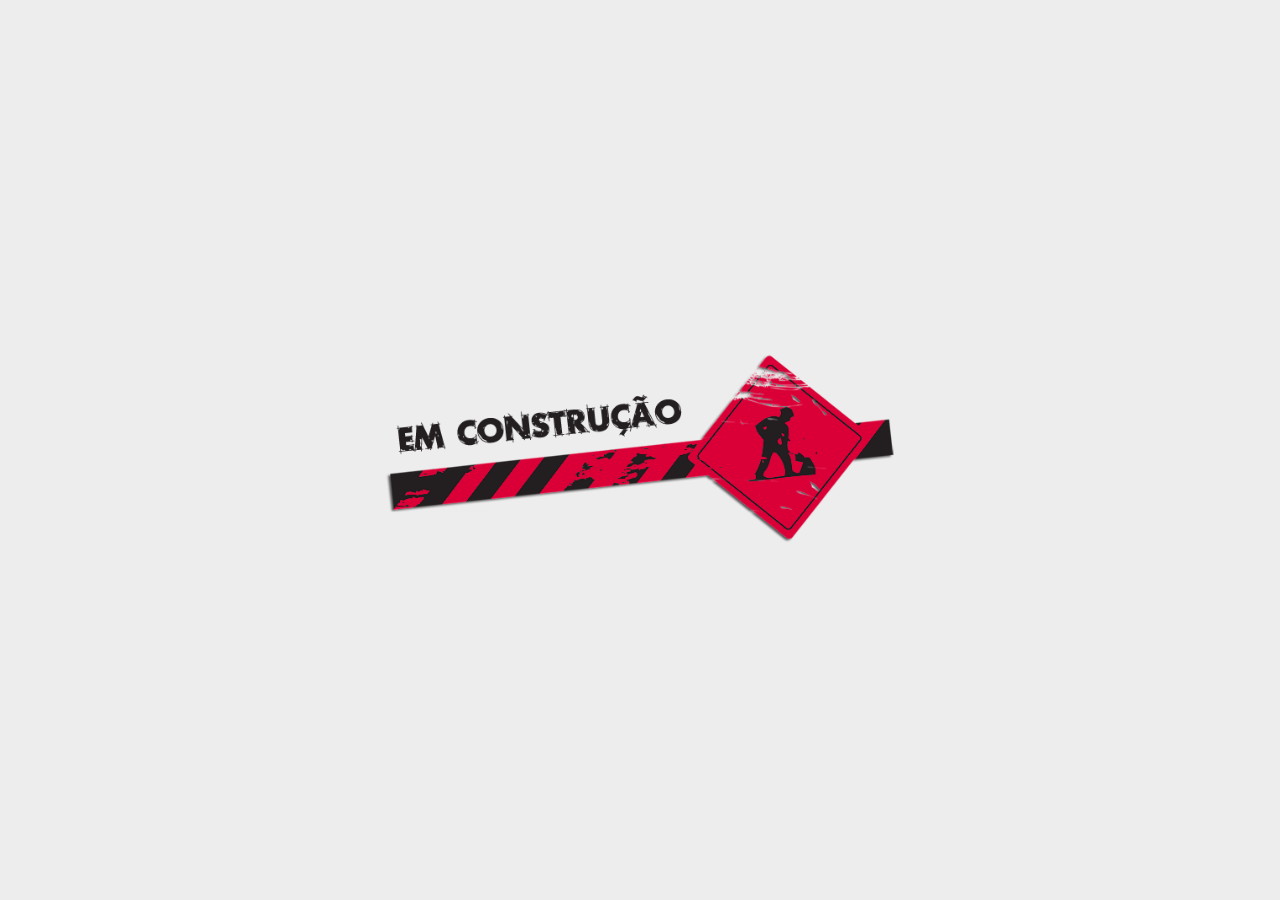
==== index.html @ 7ff2b944 "pagina em construcao" ====
<!DOCTYPE html>
<html lang="en">

<head>
    <meta charset="UTF-8">
    <meta http-equiv="X-UA-Compatible" content="IE=edge">
    <meta name="viewport" content="width=device-width, initial-scale=1.0">
    <link rel="stylesheet" href="css/style.css">
    <link rel="apple-touch-icon" sizes="57x57" href="/img/favicon/apple-icon-57x57.png">
    <link rel="apple-touch-icon" sizes="60x60" href="/img/favicon/apple-icon-60x60.png">
    <link rel="apple-touch-icon" sizes="72x72" href="/img/favicon/apple-icon-72x72.png">
    <link rel="apple-touch-icon" sizes="76x76" href="/img/favicon/apple-icon-76x76.png">
    <link rel="apple-touch-icon" sizes="114x114" href="/img/favicon/apple-icon-114x114.png">
    <link rel="apple-touch-icon" sizes="120x120" href="/img/favicon/apple-icon-120x120.png">
    <link rel="apple-touch-icon" sizes="144x144" href="/img/favicon/apple-icon-144x144.png">
    <link rel="apple-touch-icon" sizes="152x152" href="/img/favicon/apple-icon-152x152.png">
    <link rel="apple-touch-icon" sizes="180x180" href="/img/favicon/apple-icon-180x180.png">
    <link rel="icon" type="image/png" sizes="192x192" href="/img/favicon/android-icon-192x192.png">
    <link rel="icon" type="image/png" sizes="32x32" href="/img/favicon/favicon-32x32.png">
    <link rel="icon" type="image/png" sizes="96x96" href="/img/favicon/favicon-96x96.png">
    <link rel="icon" type="image/png" sizes="16x16" href="/img/favicon/favicon-16x16.png">
    <link rel="manifest" href="/img/favicon/manifest.json">
    <meta name="msapplication-TileColor" content="#ffffff">
    <meta name="msapplication-TileImage" content="/img/favicon/ms-icon-144x144.png">
    <meta name="theme-color" content="#ffffff">
    <title>Duo Games</title>
</head>

<body>
    <header id="showcase">
        <img src="/img/construcao.png" alt="" class="em-construcao">
    </header>
</body>

</html>
---- css/style.css ----
* {
    box-sizing: border-box;
    padding: 0;
    margin: 0;
}

a {
    text-decoration: none;
    color: inherit;
}

#showcase {
    display: flex;
    flex-direction: column;
    height: 100vh;
    width: 100%;
    background-color: #EDEDED;
    justify-content: center;
    align-items: center;
}

.em-construcao {
    width: 40%;
    height: auto;
}
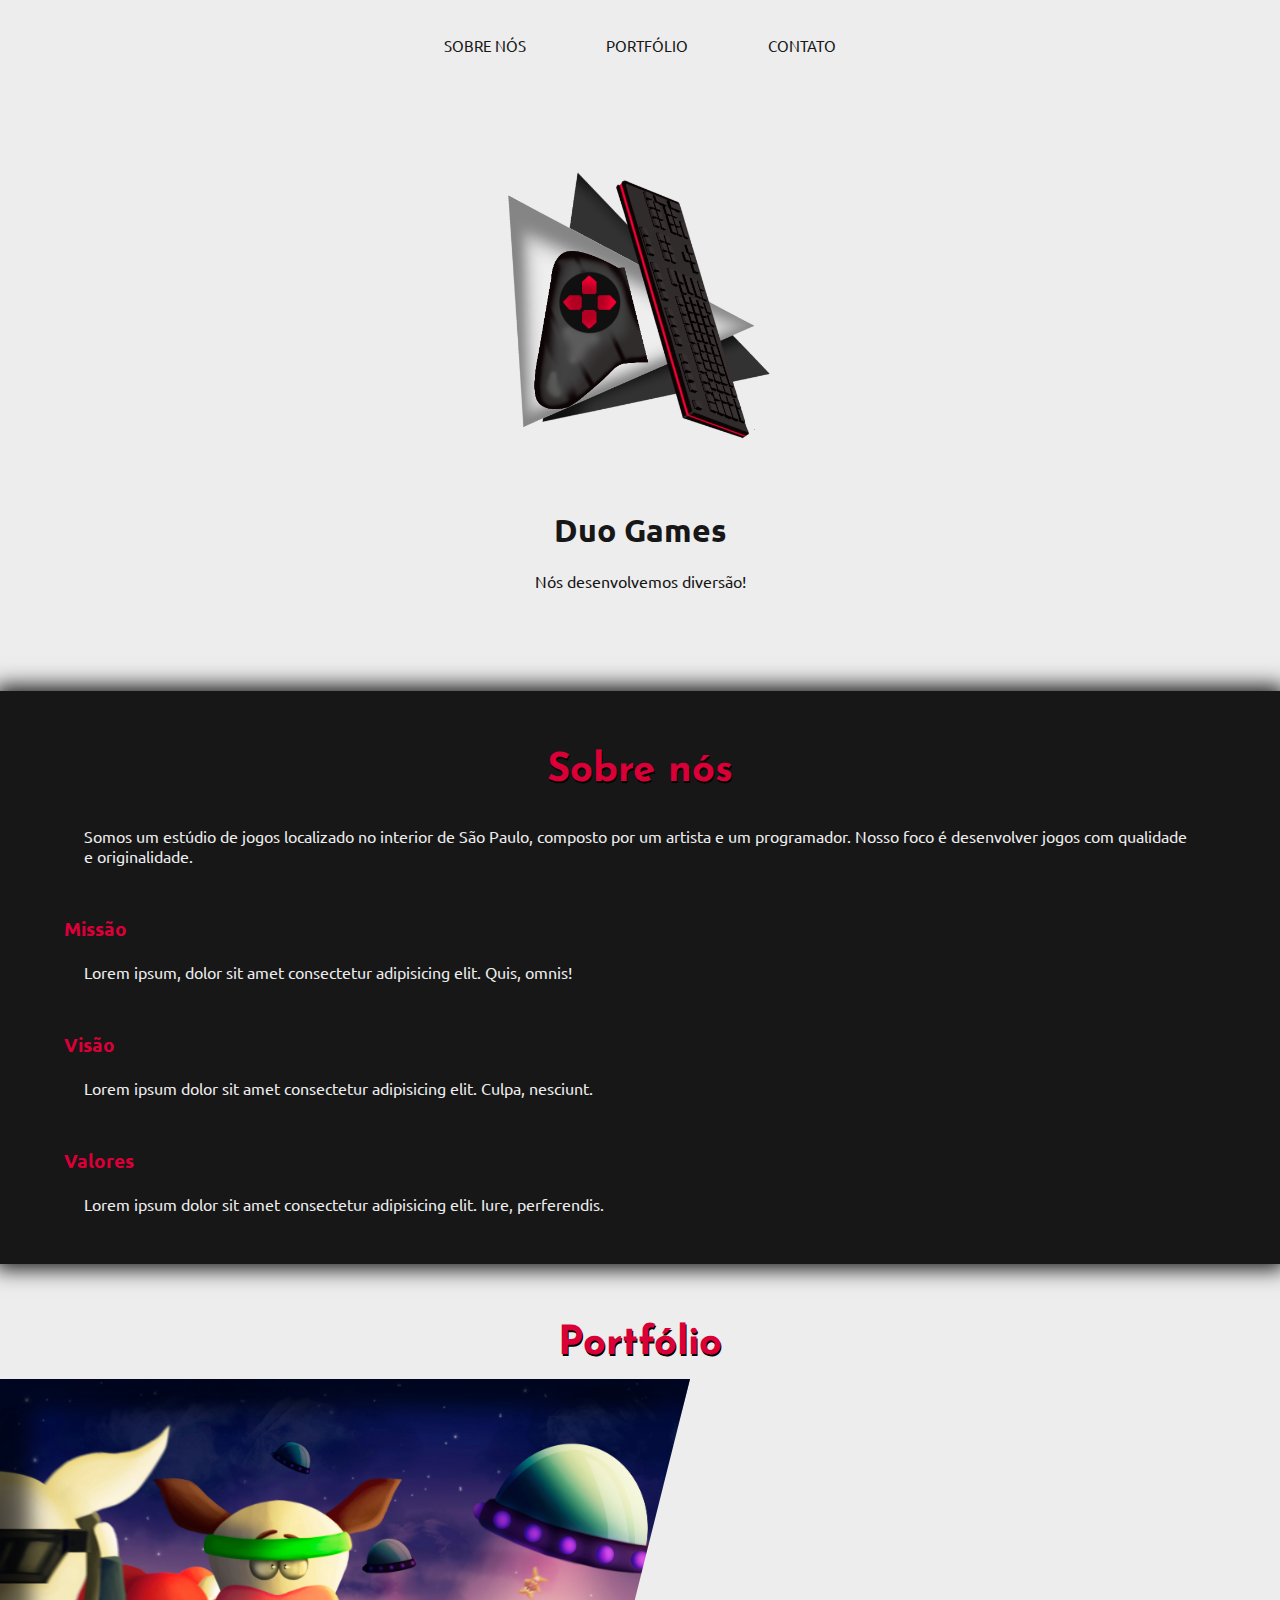
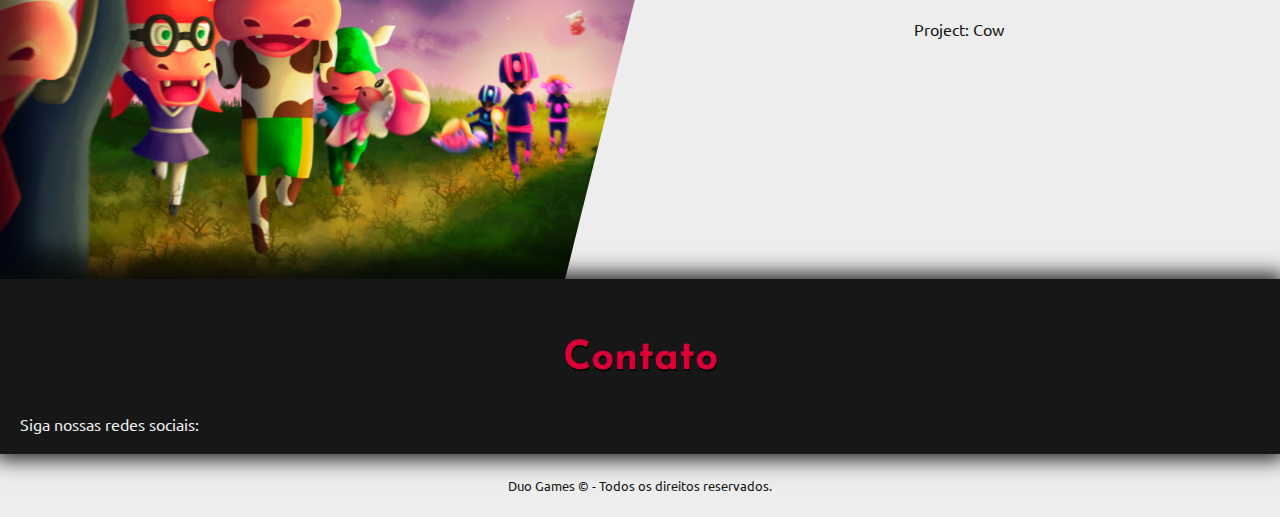
==== commit 354dc7df: "segunda att" ====
--- a/index.html
+++ b/index.html
@@ -6,6 +6,8 @@
     <meta http-equiv="X-UA-Compatible" content="IE=edge">
     <meta name="viewport" content="width=device-width, initial-scale=1.0">
     <link rel="stylesheet" href="css/style.css">
+    <link rel="stylesheet" href="css/navbar.css">
+    <link rel="stylesheet" media="screen and (max-width: 1000px)" href="css/style-mobile.css">
     <link rel="apple-touch-icon" sizes="57x57" href="/img/favicon/apple-icon-57x57.png">
     <link rel="apple-touch-icon" sizes="60x60" href="/img/favicon/apple-icon-60x60.png">
     <link rel="apple-touch-icon" sizes="72x72" href="/img/favicon/apple-icon-72x72.png">
@@ -27,9 +29,64 @@
 </head>
 
 <body>
+    <nav id="navbar">
+        <div id="navbar-container">
+            <ul>
+                <li><a href="#about-us" class="navbar-btn">Sobre nós</a></li>
+                <li><a href="#portfolio" class="navbar-btn">Portfólio</a></li>
+                <li><a href="#social" class="navbar-btn">Contato</a></li>
+            </ul>
+        </div>
+    </nav>
+
     <header id="showcase">
-        <img src="/img/construcao.png" alt="" class="em-construcao">
+        <div id="showcase-container">
+            <img src="/img/duo-games-icon.png" alt="" id="logo">
+            <h1>Duo Games</h1>
+            <p>Nós desenvolvemos diversão!</p>
+        </div>
     </header>
+
+    <section id="about-us">
+        <div id="about-us-container">
+            <h2 class="headline">Sobre nós</h2>
+            <p>
+                Somos um estúdio de jogos localizado no interior de São Paulo, composto por um artista e um programador. Nosso foco é desenvolver jogos com qualidade e originalidade.
+            </p>
+            <h3>Missão</h3>
+            <p>Lorem ipsum, dolor sit amet consectetur adipisicing elit. Quis, omnis!</p>
+            <h3>Visão</h3>
+            <p>Lorem ipsum dolor sit amet consectetur adipisicing elit. Culpa, nesciunt.</p>
+            <h3>Valores</h3>
+            <p>Lorem ipsum dolor sit amet consectetur adipisicing elit. Iure, perferendis.</p>
+        </div>
+    </section>
+
+    <section id="portfolio">
+        <div id="portfolio-container">
+            <h2 class="headline">Portfólio</h2>
+            <div id="project-cow">
+                <div id="project-cow-img-shadow"></div>
+                <img src="/img/project-cow.jpg" alt="">
+                <p>Project: Cow</p>
+            </div>
+        </div>
+    </section>
+
+    <section id="social">
+        <div class="social-container">
+            <h2 class="headline">Contato</h2>
+            <p>Siga nossas redes sociais:</p>
+        </div>
+    </section>
+
+    <footer id="footer">
+        <div id="footer-container">
+            <small>Duo Games © - Todos os direitos reservados.</small>
+        </div>
+    </footer>
+
+    <script src="js/scroll.js"></script>
 </body>
 
 </html>--- a/css/style.css
+++ b/css/style.css
@@ -1,3 +1,4 @@
+@import url('https://fonts.googleapis.com/css2?family=Josefin+Sans:wght@700&family=Ubuntu:wght@500&display=swap');
 * {
     box-sizing: border-box;
     padding: 0;
@@ -9,17 +10,115 @@
     color: inherit;
 }
 
+body {
+    background-color: #EDEDED;
+    font-family: 'Ubuntu', sans-serif;
+    color: #171717;
+}
+
+.headline {
+    font-family: 'Josefin Sans', sans-serif;
+    font-size: 30pt;
+    padding: 60px 15px 15px 15px;
+    text-align: center;
+    color: #DA0037;
+    text-shadow: 1px 2px rgba(0, 0, 0, 1);
+}
+
+p {
+    font-size: 12pt;
+    padding: 20px;
+}
+
 #showcase {
+    padding-top: 60px;
+    padding-bottom: 80px;
+}
+
+#showcase-container {
     display: flex;
     flex-direction: column;
-    height: 100vh;
-    width: 100%;
-    background-color: #EDEDED;
     justify-content: center;
     align-items: center;
 }
 
-.em-construcao {
-    width: 40%;
+#logo {
+    padding: 15px;
+    height: 40vh;
+    width: auto;
+}
+
+#about-us {
+    background-color: #171717;
+    color: #EDEDED;
+    box-shadow: 0px 0px 20px 5px #171717;
+    width: 100%;
+}
+
+#about-us-container {
+    display: flex;
+    flex-direction: column;
+    width: 90%;
+    margin: 0 auto;
+    padding-bottom: 30px;
+}
+
+#about-us-container h3 {
+    padding-top: 30px;
+    color: #DA0037;
+}
+
+#portfolio {
     height: auto;
+}
+
+#portfolio-container {
+    display: flex;
+    flex-direction: column;
+}
+
+#project-cow {
+    display: flex;
+    justify-content: space-between;
+    align-items: center;
+    width: 80%;
+}
+
+#project-cow-img-shadow {
+    position: absolute;
+    width: 800px;
+    height: 500px;
+    -webkit-clip-path: polygon(0 0, 0 800px, 490px 800px, 690px 0);
+    -webkit-box-shadow: inset 0px 0px 20px 30px rgba(0, 0, 0, 0.6);
+    box-shadow: inset 0px 0px 20px 30px rgba(0, 0, 0, 0.6);
+}
+
+#project-cow img {
+    width: auto;
+    height: 500px;
+    -webkit-clip-path: polygon(0 0, 0 800px, 490px 800px, 690px 0);
+    z-index: -2;
+}
+
+#social {
+    background-color: #171717;
+    color: #EDEDED;
+    box-shadow: 0px 0px 20px 5px #171717;
+}
+
+#footer {
+    height: 7vh;
+    width: 100%;
+}
+
+#footer-container {
+    height: 100%;
+    display: flex;
+    justify-content: center;
+    align-items: center;
+}
+
+#footer-container small {
+    font-size: 10pt;
+    margin: auto;
 }--- a/css/navbar.css
+++ b/css/navbar.css
@@ -0,0 +1,49 @@
+nav {
+    opacity: 1!important;
+}
+
+#navbar {
+    top: 0;
+    width: 100%;
+    height: 10vh;
+}
+
+#navbar-container {
+    width: 95%;
+    height: 100%;
+    margin: auto;
+    display: flex;
+    justify-content: center;
+    align-items: center;
+    font-size: 11pt;
+}
+
+#navbar-container ul {
+    list-style-type: none;
+    overflow: hidden;
+    text-transform: uppercase;
+}
+
+#navbar-container ul li {
+    float: left;
+}
+
+.navbar-btn {
+    padding: 20px 40px;
+    color: #171717;
+    transition: color 500ms ease;
+}
+
+.navbar-btn:hover {
+    cursor: pointer;
+    color: #DA0037;
+}
+
+@media only screen and (max-width: 10px) {
+    #navbar-container {
+        color: pink;
+    }
+    #navbar {
+        color: purple;
+    }
+}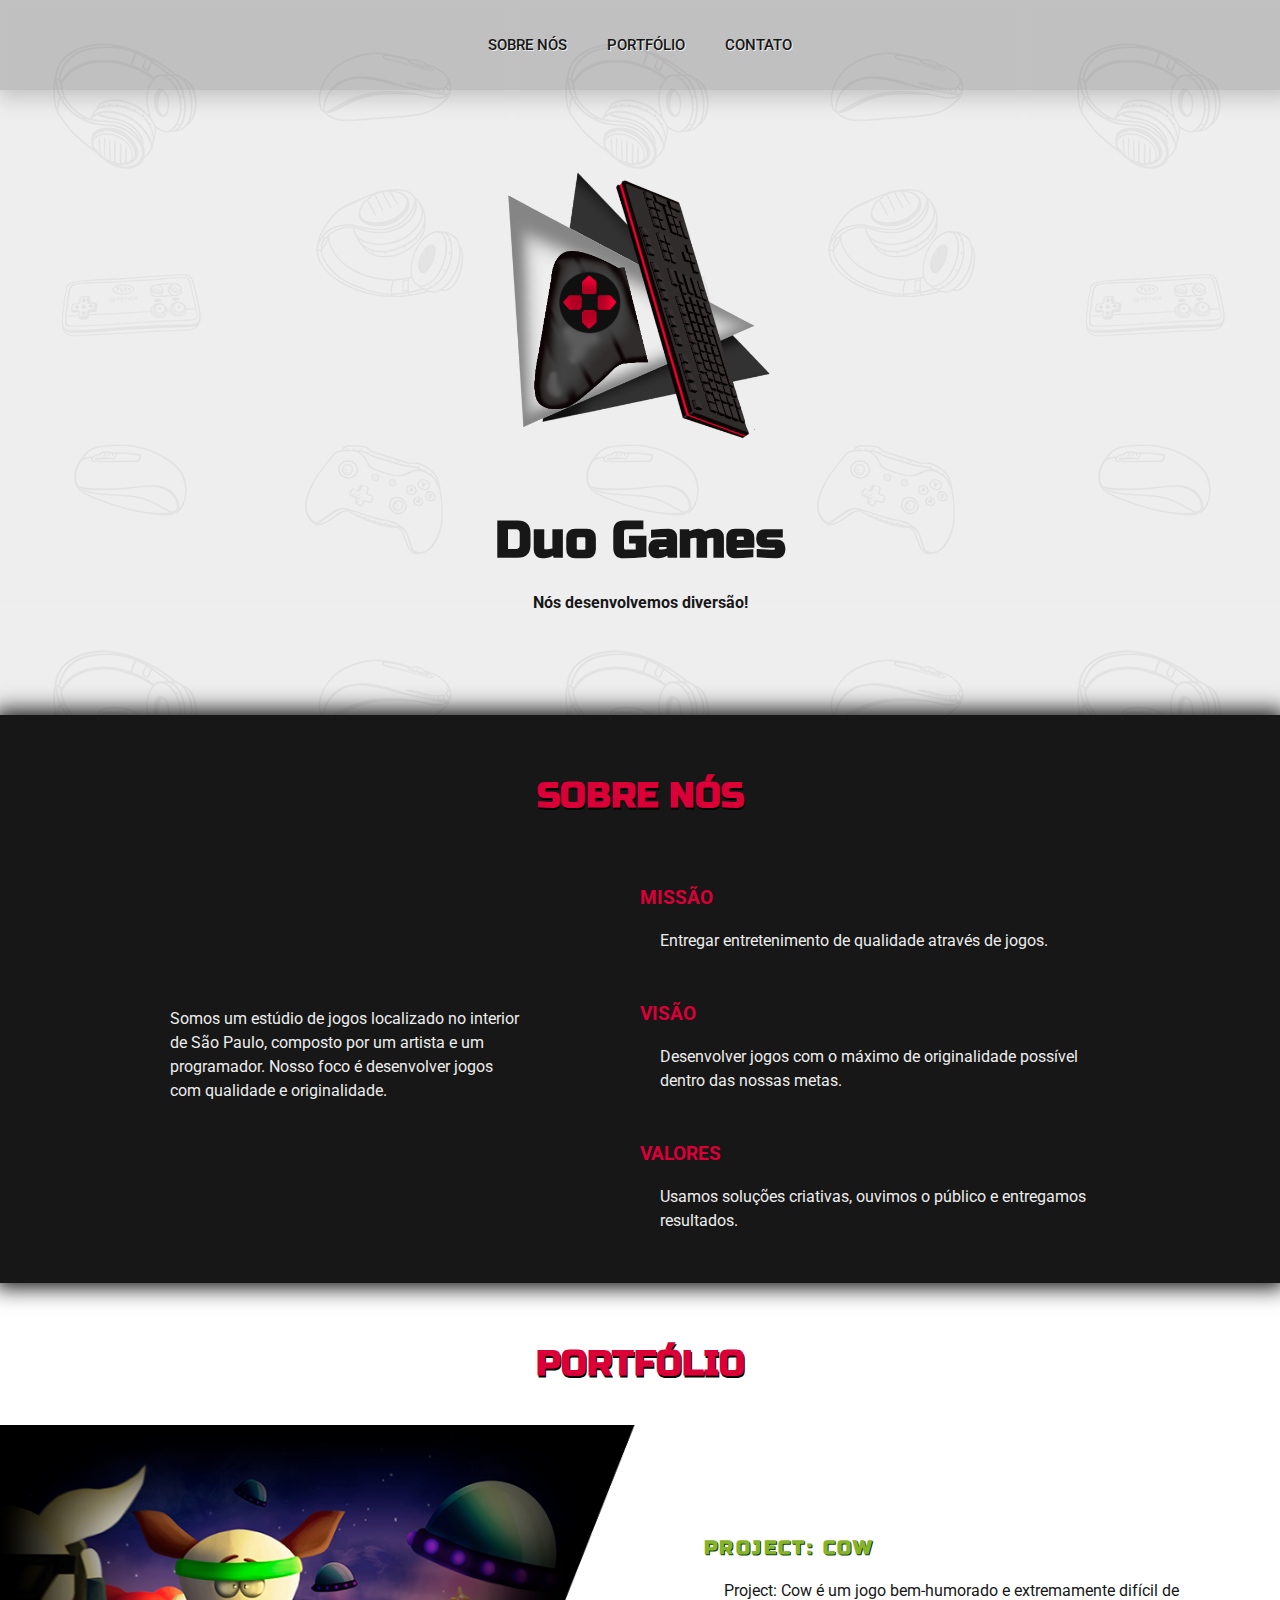
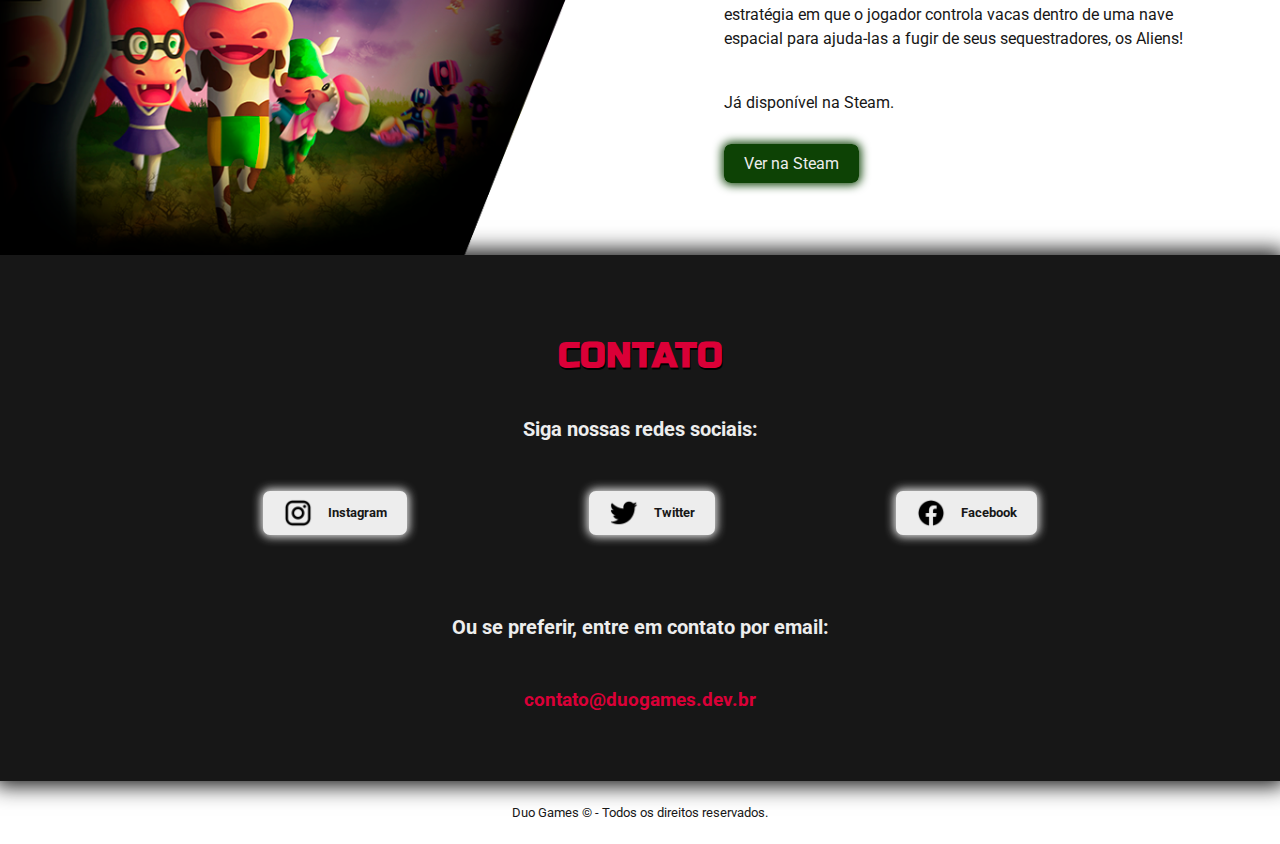
==== commit a01c8f90: "final" ====
--- a/index.html
+++ b/index.html
@@ -39,6 +39,12 @@
         </div>
     </nav>
 
+    <button onclick="topFunction()" id="btn-top" title="Voltar">
+        <img src="/img/arrow.png" alt="">
+    </button>
+
+    </div>
+
     <header id="showcase">
         <div id="showcase-container">
             <img src="/img/duo-games-icon.png" alt="" id="logo">
@@ -50,15 +56,21 @@
     <section id="about-us">
         <div id="about-us-container">
             <h2 class="headline">Sobre nós</h2>
-            <p>
-                Somos um estúdio de jogos localizado no interior de São Paulo, composto por um artista e um programador. Nosso foco é desenvolver jogos com qualidade e originalidade.
-            </p>
-            <h3>Missão</h3>
-            <p>Lorem ipsum, dolor sit amet consectetur adipisicing elit. Quis, omnis!</p>
-            <h3>Visão</h3>
-            <p>Lorem ipsum dolor sit amet consectetur adipisicing elit. Culpa, nesciunt.</p>
-            <h3>Valores</h3>
-            <p>Lorem ipsum dolor sit amet consectetur adipisicing elit. Iure, perferendis.</p>
+            <div id="about-us-box">
+                <div id="about-us-box1">
+                    <p>
+                        Somos um estúdio de jogos localizado no interior de São Paulo, composto por um artista e um programador. Nosso foco é desenvolver jogos com qualidade e originalidade.
+                    </p>
+                </div>
+                <div id="about-us-box2">
+                    <h3>Missão</h3>
+                    <p>Entregar entretenimento de qualidade através de jogos.</p>
+                    <h3>Visão</h3>
+                    <p>Desenvolver jogos com o máximo de originalidade possível dentro das nossas metas.</p>
+                    <h3>Valores</h3>
+                    <p>Usamos soluções criativas, ouvimos o público e entregamos resultados.</p>
+                </div>
+            </div>
         </div>
     </section>
 
@@ -66,17 +78,44 @@
         <div id="portfolio-container">
             <h2 class="headline">Portfólio</h2>
             <div id="project-cow">
-                <div id="project-cow-img-shadow"></div>
-                <img src="/img/project-cow.jpg" alt="">
-                <p>Project: Cow</p>
+                <img src="/img/project-cow.png" alt="">
+                <div id="project-cow-text">
+                    <h3>Project: Cow</h3>
+                    <p>Project: Cow é um jogo bem-humorado e extremamente difícil de estratégia em que o jogador controla vacas dentro de uma nave espacial para ajuda-las a fugir de seus sequestradores, os Aliens!</p>
+                    <p>Já disponível na Steam.</p>
+                    <br>
+                    <a href="https://store.steampowered.com/app/1727310/Project_Cow/" target="_blank">Ver na Steam</a>
+                </div>
             </div>
         </div>
     </section>
 
     <section id="social">
-        <div class="social-container">
+        <div id="social-container">
             <h2 class="headline">Contato</h2>
-            <p>Siga nossas redes sociais:</p>
+            <h3>Siga nossas redes sociais:</h3>
+            <div id="social-contact">
+                <a href="#" target="_blank" class="social-btn">
+                    <div>
+                        <img src="/img/instagram.png" alt="">
+                        <h5>Instagram</h5>
+                    </div>
+                </a>
+                <a href="#" target="_blank" class="social-btn">
+                    <div>
+                        <img src="/img/twitter.png" alt="">
+                        <h5>Twitter</h5>
+                    </div>
+                </a>
+                <a href="#" target="_blank" class="social-btn">
+                    <div>
+                        <img src="/img/facebook.png" alt="">
+                        <h5>Facebook</h5>
+                    </div>
+                </a>
+            </div>
+            <h3>Ou se preferir, entre em contato por email:</h3>
+            <h4>contato@duogames.dev.br</h4>
         </div>
     </section>
 
@@ -86,7 +125,14 @@
         </div>
     </footer>
 
-    <script src="js/scroll.js"></script>
+
+    <script src="https://code.jquery.com/jquery-3.6.0.min.js" integrity="sha256-/xUj+3OJU5yExlq6GSYGSHk7tPXikynS7ogEvDej/m4=" crossorigin="anonymous"></script>
+
+    <script src="../js/jquery-3.2.1.min.js"></script>
+
+    <script src="/js/scroll.js"></script>
+
+    <script src="/js/show-btn-top.js"></script>
 </body>
 
 </html>--- a/css/style.css
+++ b/css/style.css
@@ -1,4 +1,4 @@
-@import url('https://fonts.googleapis.com/css2?family=Josefin+Sans:wght@700&family=Ubuntu:wght@500&display=swap');
+@import url('https://fonts.googleapis.com/css2?family=Roboto&family=Russo+One&display=swap');
 * {
     box-sizing: border-box;
     padding: 0;
@@ -12,22 +12,47 @@
 
 body {
     background-color: #EDEDED;
-    font-family: 'Ubuntu', sans-serif;
+    font-family: 'Roboto', sans-serif;
     color: #171717;
+    background: url('/img/background.jpg') fixed;
 }
 
 .headline {
-    font-family: 'Josefin Sans', sans-serif;
-    font-size: 30pt;
-    padding: 60px 15px 15px 15px;
+    font-family: 'Russo One', sans-serif;
+    font-size: 26pt;
+    padding: 60px 15px 40px 15px;
     text-align: center;
     color: #DA0037;
     text-shadow: 1px 2px rgba(0, 0, 0, 1);
+    text-transform: uppercase;
 }
 
 p {
     font-size: 12pt;
     padding: 20px;
+    line-height: 1.5rem;
+}
+
+#btn-top {
+    display: none;
+    position: fixed;
+    bottom: 15px;
+    right: 15px;
+    width: auto;
+    height: auto;
+    z-index: 99;
+    border: none;
+    outline: none;
+    cursor: pointer;
+    background-color: #DA0037;
+    border-radius: 2vw;
+    padding: 5px;
+    box-shadow: 3px 3px rgba(0, 0, 0, 0.3);
+}
+
+#btn-top img {
+    width: 3vw;
+    height: auto;
 }
 
 #showcase {
@@ -40,6 +65,15 @@
     flex-direction: column;
     justify-content: center;
     align-items: center;
+}
+
+#showcase-container h1 {
+    font-family: 'Russo One', sans-serif;
+    font-size: 38pt;
+}
+
+#showcase-container p {
+    font-weight: bold;
 }
 
 #logo {
@@ -63,9 +97,26 @@
     padding-bottom: 30px;
 }
 
+#about-us-box {
+    display: flex;
+    justify-content: space-between;
+    align-items: center;
+    width: 85%;
+    margin: 0 auto;
+}
+
+#about-us-box1 {
+    width: 40%;
+}
+
+#about-us-box2 {
+    width: 50%;
+}
+
 #about-us-container h3 {
     padding-top: 30px;
     color: #DA0037;
+    text-transform: uppercase;
 }
 
 #portfolio {
@@ -81,23 +132,42 @@
     display: flex;
     justify-content: space-between;
     align-items: center;
-    width: 80%;
-}
-
-#project-cow-img-shadow {
-    position: absolute;
-    width: 800px;
-    height: 500px;
-    -webkit-clip-path: polygon(0 0, 0 800px, 490px 800px, 690px 0);
-    -webkit-box-shadow: inset 0px 0px 20px 30px rgba(0, 0, 0, 0.6);
-    box-shadow: inset 0px 0px 20px 30px rgba(0, 0, 0, 0.6);
+    width: 100%;
+    text-align: left;
 }
 
 #project-cow img {
-    width: auto;
-    height: 500px;
-    -webkit-clip-path: polygon(0 0, 0 800px, 490px 800px, 690px 0);
-    z-index: -2;
+    width: 50vw;
+    height: auto;
+}
+
+#project-cow-text {
+    width: 45vw;
+    padding-right: 30px;
+}
+
+#project-cow-text h3 {
+    padding-top: 30px;
+    color: #85b42a;
+    text-transform: uppercase;
+    text-shadow: 1px 1px #0d4205;
+    font-family: 'Russo One', sans-serif;
+    letter-spacing: 0.15rem;
+}
+
+#project-cow-text a {
+    margin-left: 20px;
+    background-color: #0d4205;
+    padding: 10px 20px;
+    color: #EDEDED;
+    transition: background-color 500ms ease, box-shadow 500ms ease;
+    box-shadow: 0px 0px 10px 2px #0d4205;
+    border-radius: 7px;
+}
+
+#project-cow-text a:hover {
+    background-color: #85b42a;
+    box-shadow: 0px 0px 10px 2px #85b42a;
 }
 
 #social {
@@ -106,6 +176,66 @@
     box-shadow: 0px 0px 20px 5px #171717;
 }
 
+#social-container {
+    display: flex;
+    flex-direction: column;
+    justify-content: center;
+    align-items: center;
+    width: 100%;
+    height: auto;
+    text-align: center;
+    padding: 20px;
+}
+
+#social-contact {
+    display: flex;
+    justify-content: space-evenly;
+    align-items: center;
+    width: 90%;
+    padding-bottom: 80px;
+}
+
+#social-container h3 {
+    padding-bottom: 50px;
+    font-size: 15pt;
+}
+
+#social-container h4 {
+    padding-bottom: 50px;
+    color: #DA0037;
+    font-size: 14pt;
+}
+
+.social-btn {
+    margin-left: 20px;
+    background-color: #EDEDED;
+    padding: 2px 15px;
+    color: #171717;
+    transition: background-color 500ms ease, box-shadow 500ms ease;
+    box-shadow: 0px 0px 10px 2px #EDEDED;
+    border-radius: 7px;
+}
+
+.social-btn:hover {
+    background-color: #DA0037;
+    box-shadow: 0px 0px 10px 2px #DA0037;
+}
+
+.social-btn div {
+    display: flex;
+    justify-content: space-evenly;
+    align-items: center;
+    text-align: center;
+    padding: 5px;
+}
+
+.social-btn div img {
+    height: 30px;
+    width: auto;
+    padding: 0px 15px 0px 0px;
+    color: #DA0037;
+}
+
 #footer {
     height: 7vh;
     width: 100%;
--- a/css/navbar.css
+++ b/css/navbar.css
@@ -6,6 +6,8 @@
     top: 0;
     width: 100%;
     height: 10vh;
+    background-color: #44444444;
+    box-shadow: 5px 0px 20px 7px #44444444;
 }
 
 #navbar-container {
@@ -29,9 +31,11 @@
 }
 
 .navbar-btn {
-    padding: 20px 40px;
+    padding: 20px;
     color: #171717;
-    transition: color 500ms ease;
+    transition: color 300ms ease;
+    font-weight: 500;
+    text-shadow: #EDEDED 1px 1px 0;
 }
 
 .navbar-btn:hover {
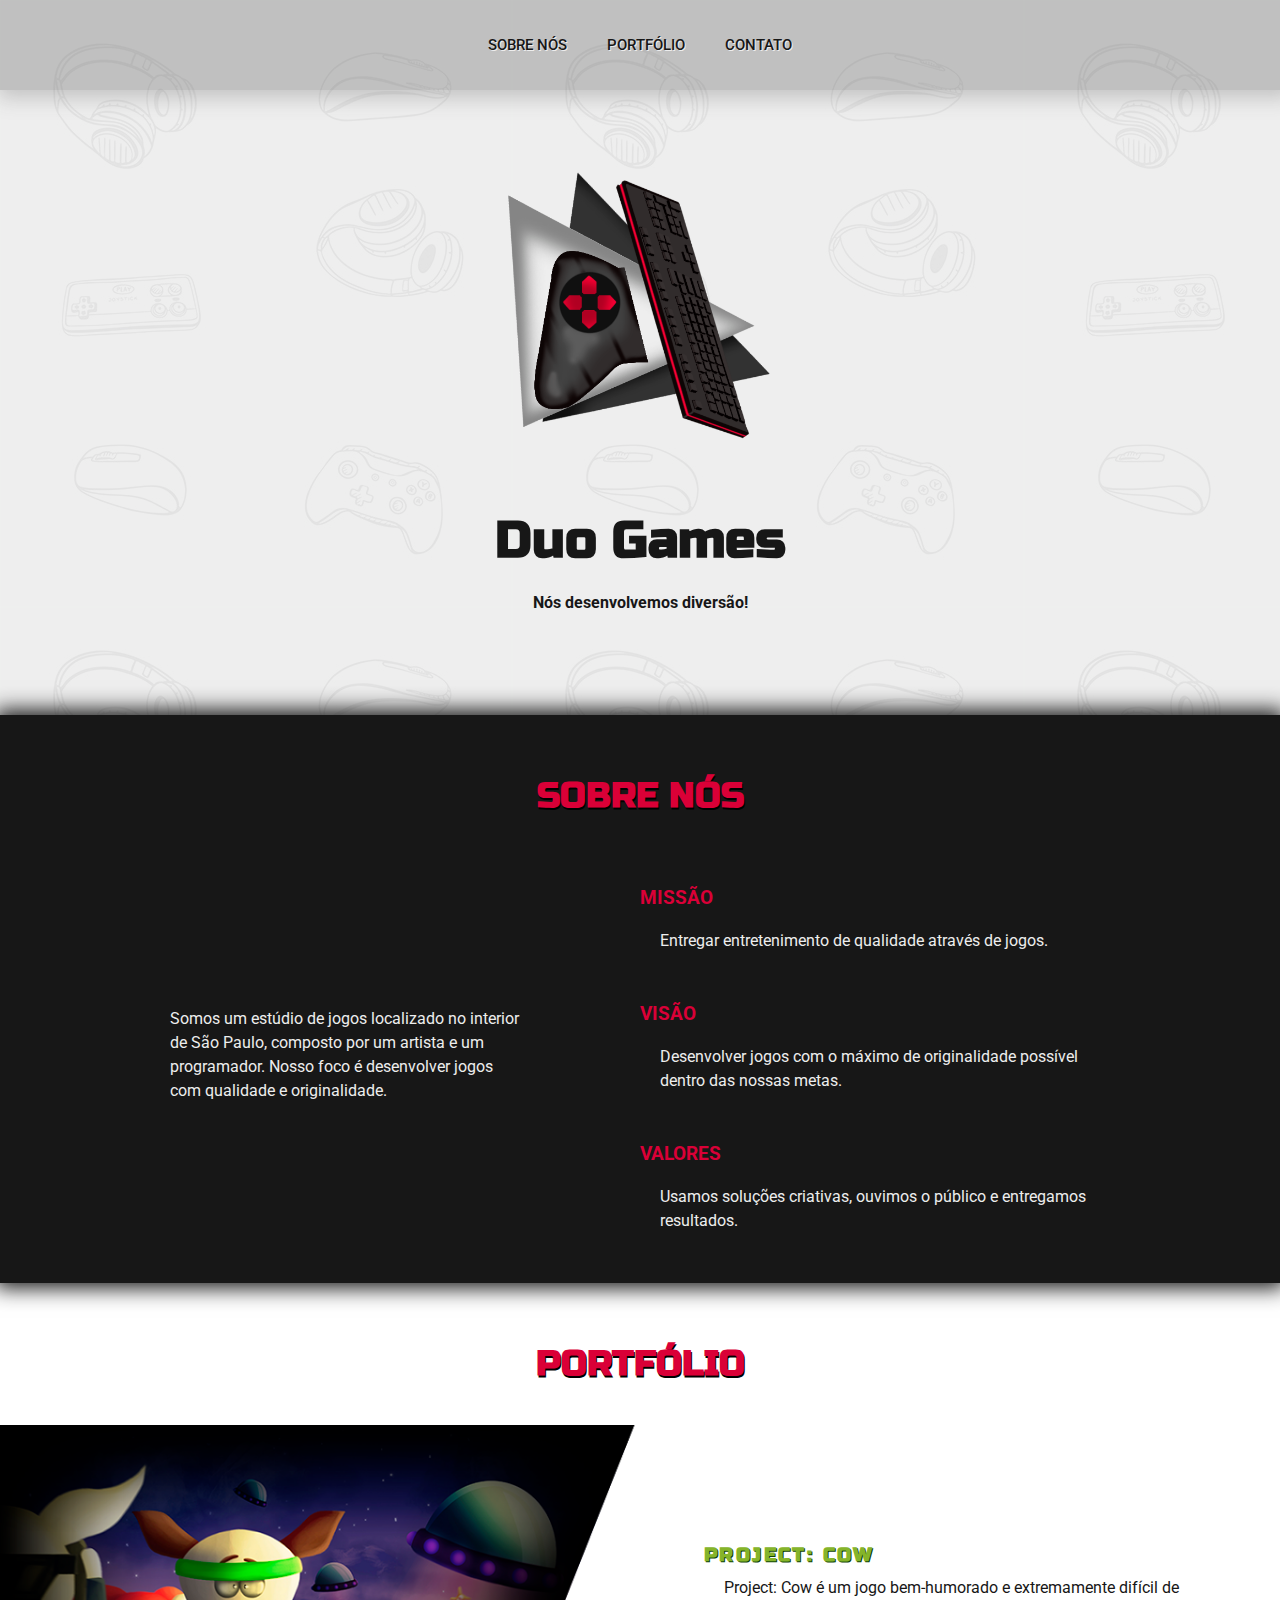
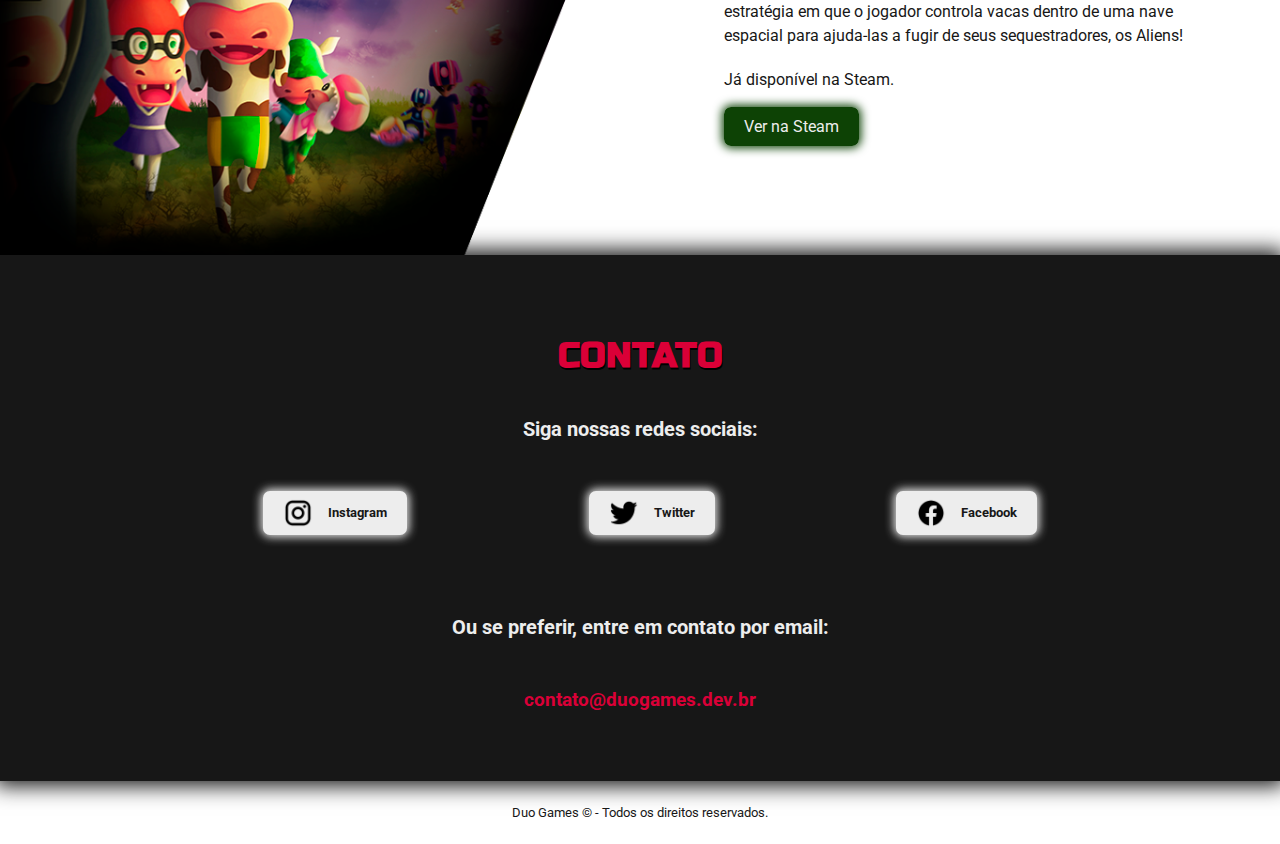
==== commit 771b7fee: "final version" ====
--- a/index.html
+++ b/index.html
@@ -83,8 +83,8 @@
                     <h3>Project: Cow</h3>
                     <p>Project: Cow é um jogo bem-humorado e extremamente difícil de estratégia em que o jogador controla vacas dentro de uma nave espacial para ajuda-las a fugir de seus sequestradores, os Aliens!</p>
                     <p>Já disponível na Steam.</p>
-                    <br>
-                    <a href="https://store.steampowered.com/app/1727310/Project_Cow/" target="_blank">Ver na Steam</a>
+                    <div><a href="https://store.steampowered.com/app/1727310/Project_Cow/" target="_blank">Ver na Steam</a>
+                    </div>
                 </div>
             </div>
         </div>
--- a/css/style.css
+++ b/css/style.css
@@ -137,22 +137,32 @@
 }
 
 #project-cow img {
-    width: 50vw;
+    width: 50%;
     height: auto;
 }
 
 #project-cow-text {
-    width: 45vw;
+    width: 45%;
+    height: auto;
     padding-right: 30px;
 }
 
 #project-cow-text h3 {
-    padding-top: 30px;
     color: #85b42a;
     text-transform: uppercase;
     text-shadow: 1px 1px #0d4205;
     font-family: 'Russo One', sans-serif;
     letter-spacing: 0.15rem;
+}
+
+#project-cow-text p {
+    padding: 10px 20px;
+}
+
+#project-cow-text div {
+    width: auto;
+    height: auto;
+    margin-top: 15px;
 }
 
 #project-cow-text a {
--- a/css/navbar.css
+++ b/css/navbar.css
@@ -43,11 +43,12 @@
     color: #DA0037;
 }
 
-@media only screen and (max-width: 10px) {
+@media only screen and (max-width: 1000px) {
     #navbar-container {
-        color: pink;
+        font-size: 9pt;
+        width: 100%;
     }
-    #navbar {
-        color: purple;
+    .navbar-btn {
+        padding: 10px;
     }
 }--- a/css/style-mobile.css
+++ b/css/style-mobile.css
@@ -0,0 +1,47 @@
+#showcase-container h1 {
+    font-size: 30pt;
+}
+
+#btn-top img {
+    width: 5vw;
+    height: auto;
+}
+
+#about-us-box {
+    flex-direction: column;
+    width: 95%;
+}
+
+#about-us-box1 {
+    width: 100%;
+}
+
+#about-us-box2 {
+    width: 100%;
+}
+
+#project-cow {
+    flex-direction: column;
+}
+
+#project-cow img {
+    width: 100vw;
+    height: auto;
+    margin-bottom: 20px;
+}
+
+#project-cow-text {
+    width: 95%;
+    padding-right: 0px;
+    margin-bottom: 50px;
+}
+
+#social-contact {
+    flex-direction: column;
+    width: 90%;
+    padding-bottom: 40px;
+}
+
+#social-contact a {
+    margin: 15px 0px;
+}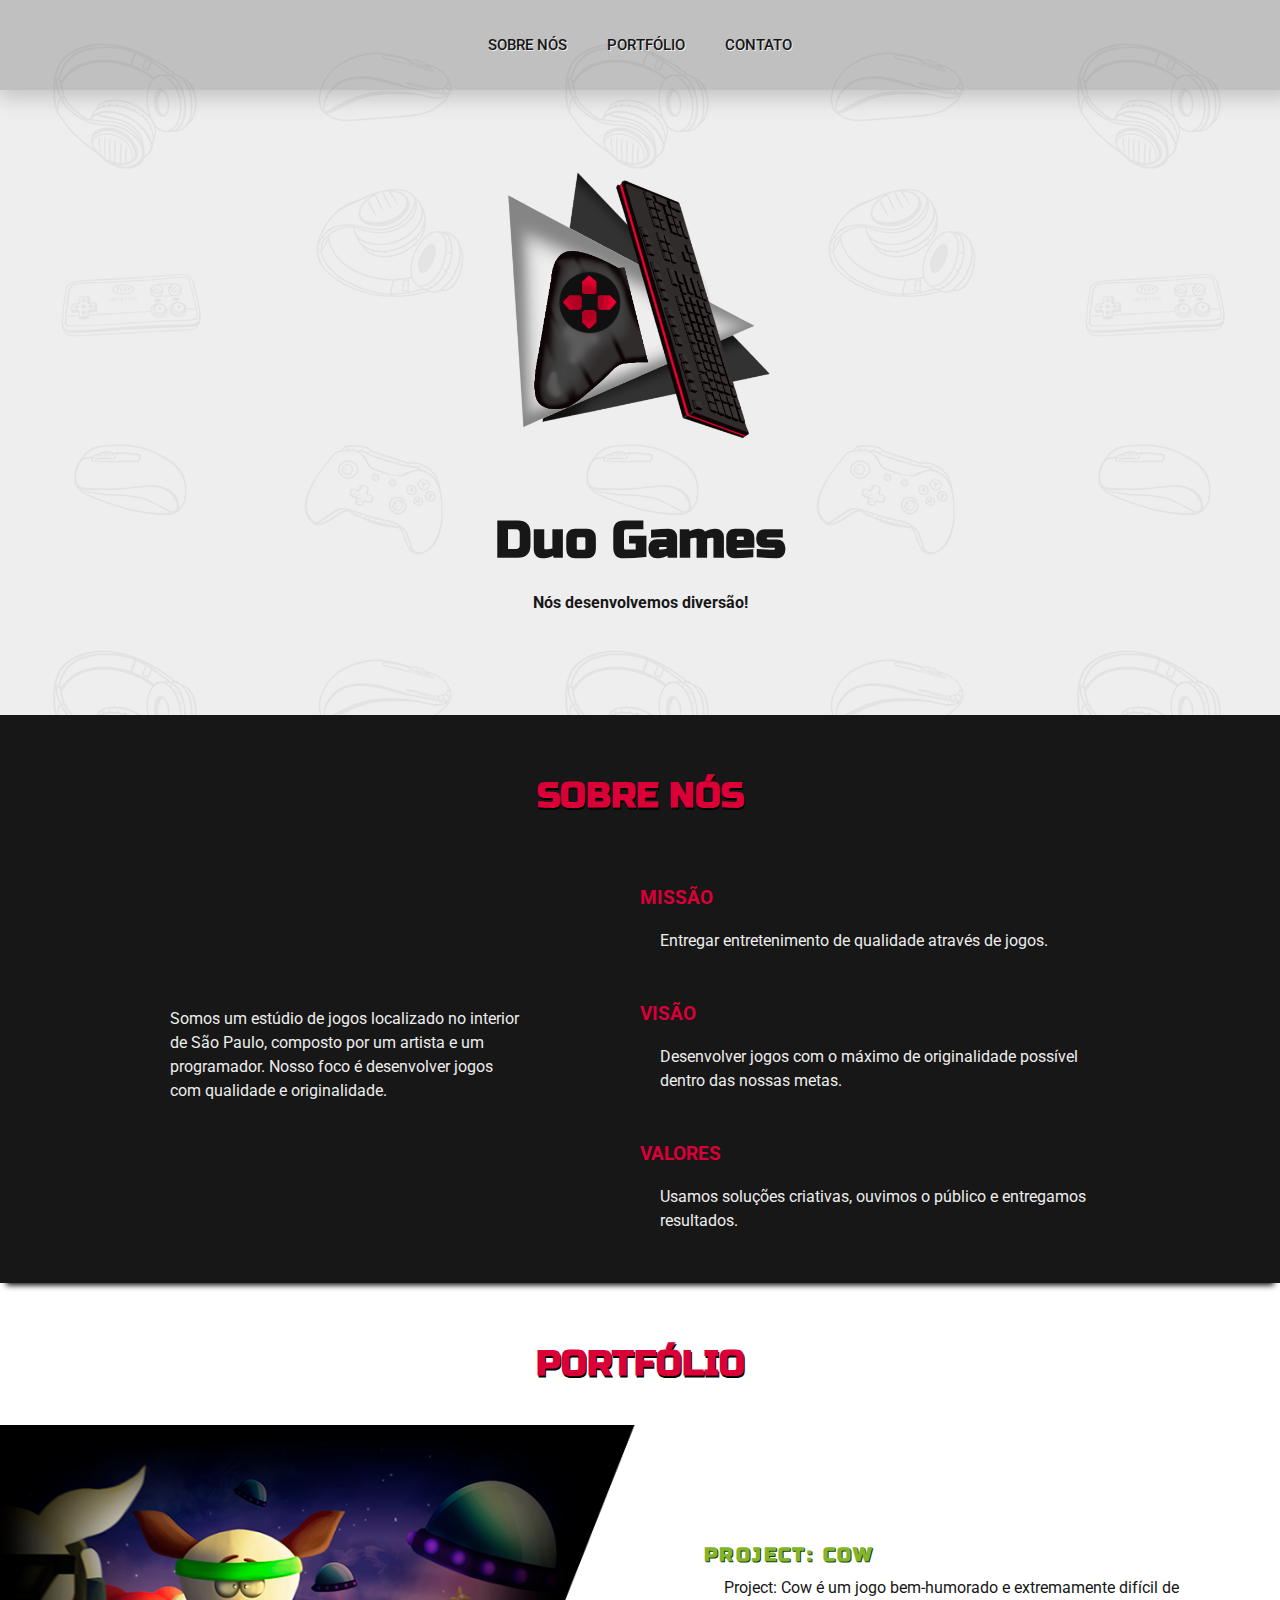
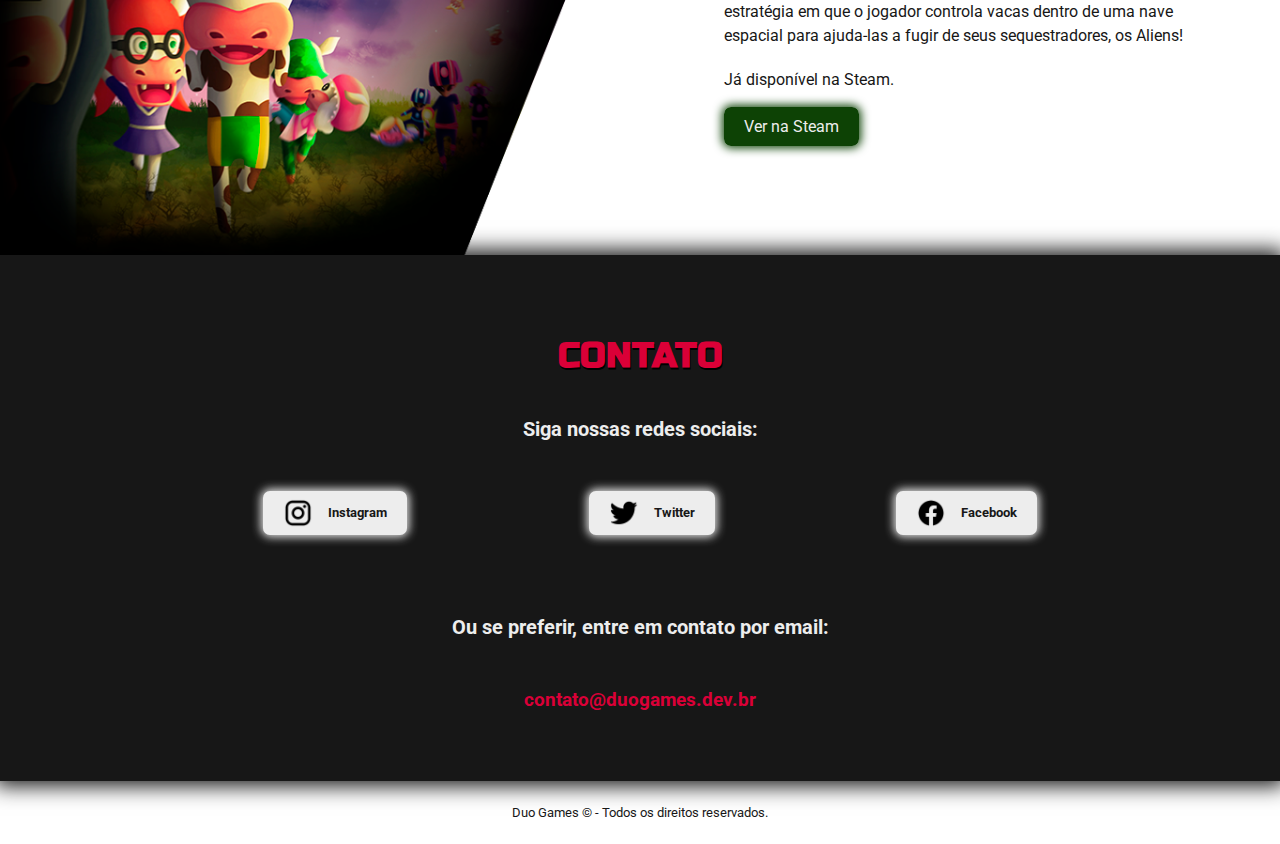
==== commit 8460c984: "btn-top att" ====
--- a/index.html
+++ b/index.html
@@ -39,9 +39,11 @@
         </div>
     </nav>
 
-    <button onclick="topFunction()" id="btn-top" title="Voltar">
-        <img src="/img/arrow.png" alt="">
-    </button>
+    <div id="btn-top">
+        <a href="#about-us" title="Voltar">
+            <img src="/img/arrow.png" alt="">
+        </a>
+    </div>
 
     </div>
 
--- a/css/style.css
+++ b/css/style.css
@@ -36,8 +36,8 @@
 #btn-top {
     display: none;
     position: fixed;
-    bottom: 15px;
-    right: 15px;
+    bottom: 2vw;
+    right: 2vw;
     width: auto;
     height: auto;
     z-index: 99;
@@ -85,8 +85,11 @@
 #about-us {
     background-color: #171717;
     color: #EDEDED;
-    box-shadow: 0px 0px 20px 5px #171717;
-    width: 100%;
+    /* box-shadow: 0px 0px 20px 5px #171717; */
+    width: 100%;
+    -webkit-box-shadow: 0 10px 6px -2px black;
+    -moz-box-shadow: 0 10px 6px -2px black;
+    box-shadow: 0 8px 6px -6px black;
 }
 
 #about-us-container {
--- a/css/style-mobile.css
+++ b/css/style-mobile.css
@@ -1,5 +1,17 @@
 #showcase-container h1 {
     font-size: 30pt;
+}
+
+#logo {
+    padding: 5px 0px;
+    height: auto;
+    width: 95%;
+    margin: 0 auto;
+}
+
+#btn-top {
+    right: 3vw;
+    bottom: 3vw;
 }
 
 #btn-top img {
